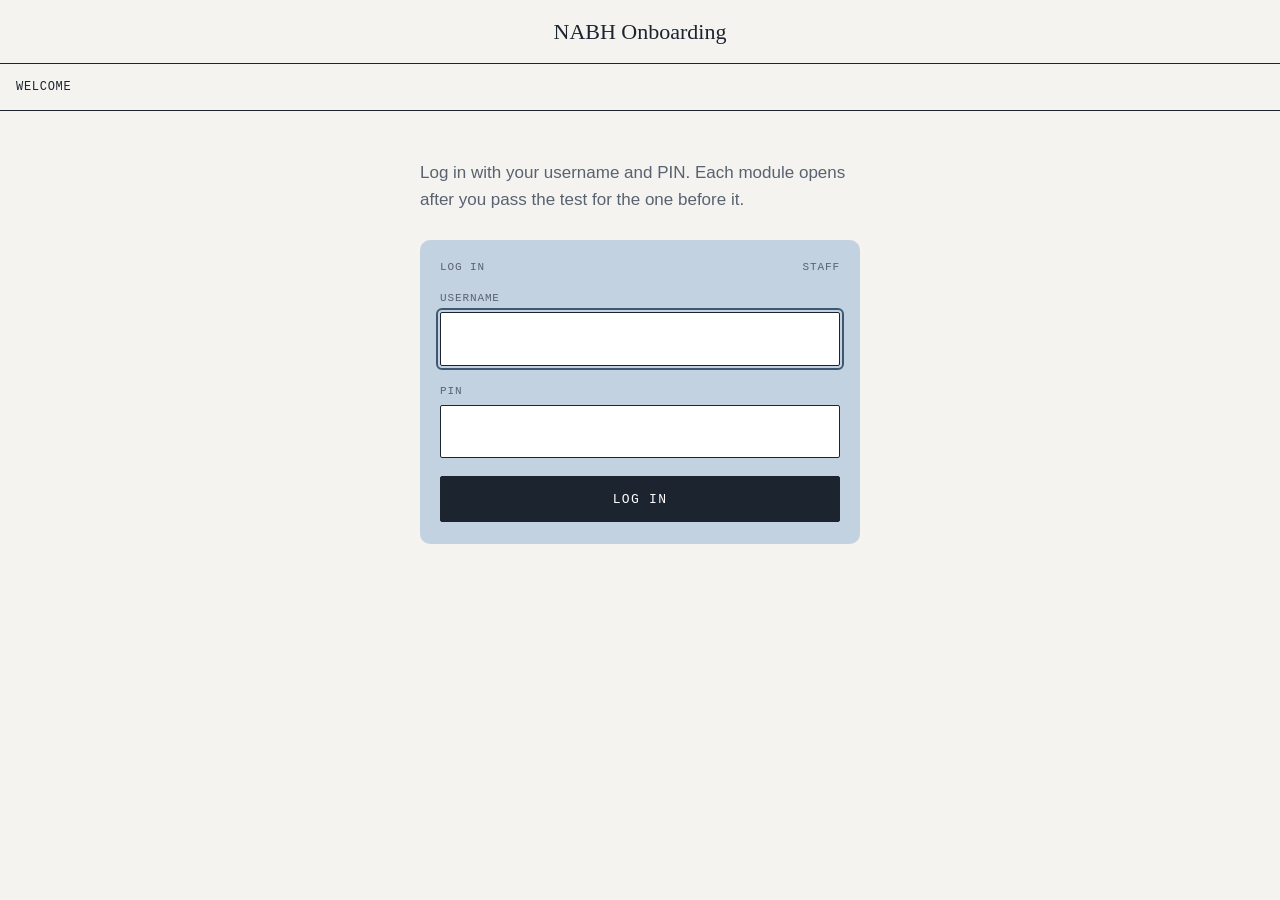
==== index.html @ 5a28e41d "Remove login heading; version asset links so browsers load new styles Co-Authored-By: Claude Opus 5." ====
<!DOCTYPE html>
<html lang="en">
<head>
  <meta charset="utf-8">
  <meta name="viewport" content="width=device-width, initial-scale=1">
  <title>NABH Onboarding</title>
  <link rel="stylesheet" href="css/style.css?v=20261121b">
</head>
<body>
  <header class="masthead">
    <a class="title" href="index.html" id="brandTitle">NABH Onboarding</a>
    <div class="cells">
      <span class="cell"><span class="crumbs" id="crumb">Welcome</span></span>
      <span class="cell hidden" id="progressCell"></span>
      <button type="button" class="cell hidden" id="logoutBtn">Log out</button>
    </div>
  </header>

  <div class="page">

    <!-- ===================== Login ===================== -->
    <main id="login" class="login hidden">
      <p class="intro">Log in with your username and PIN. Each module opens after you pass the test for the one before it.</p>

      <section class="card blue-200">
        <div class="card-top label"><span>Log in</span><span>Staff</span></div>
        <div id="message" class="message hidden" role="alert" aria-live="assertive"></div>
        <form id="loginForm" autocomplete="on">
          <label class="field label" for="name">Username</label>
          <input type="text" id="name" name="name" autocomplete="username" required>
          <label class="field label" for="pin">PIN</label>
          <input type="password" id="pin" name="pin" inputmode="numeric" autocomplete="current-password" required>
          <button type="submit" class="btn full" id="loginBtn">Log in</button>
        </form>
      </section>
    </main>

    <!-- ===================== Dashboard ===================== -->
    <main id="dashboard" class="hidden">
      <section class="welcome">
        <h1>Hi <em id="greetName">there.</em></h1>
        <p id="subheading">NABH Onboarding</p>
      </section>

      <section class="bento" aria-label="Your progress">
        <div class="card blue-200">
          <div class="card-top label"><span>Progress</span><span id="progressPct"></span></div>
          <div>
            <p class="big-num"><span id="doneNum">0</span> <small>of <span id="totalNum">14</span></small></p>
            <p class="small" id="summary" style="margin:6px 0 12px"></p>
            <div class="segments" id="segments" role="progressbar" aria-valuemin="0"></div>
          </div>
        </div>
        <div class="card blue-50">
          <div class="card-top label"><span>Pass mark</span><span>Every test</span></div>
          <p class="big-num" id="passNum">85%</p>
        </div>
        <div class="card ink wide">
          <div class="card-top label"><span>Next up</span><span id="nextMeta"></span></div>
          <p class="next-text" id="nextText"></p>
          <a class="btn on-blue hidden" id="nextBtn" href="#">Continue</a>
        </div>
      </section>

      <p class="visually-hidden" id="drawerNote" role="status" aria-live="polite"></p>
      <div id="groups"></div>
    </main>

    <p id="loading" class="loading">Loading...</p>
  </div>

  <script src="js/config.js?v=20261121b"></script>
  <script src="js/mock.js?v=20261121b"></script>
  <script src="js/api.js?v=20261121b"></script>
  <script src="js/app.js?v=20261121b"></script>
  <script>
    (function () {
      var $ = function (id) { return document.getElementById(id); };
      var pad = function (n) { return (n < 10 ? "0" : "") + n; };

      // ---------- Login ----------
      function showLogin() {
        $("loading").classList.add("hidden");
        $("dashboard").classList.add("hidden");
        $("logoutBtn").classList.add("hidden");
        $("progressCell").classList.add("hidden");
        $("crumb").textContent = "Welcome";
        $("login").classList.remove("hidden");
        if (App.param("expired")) App.showMessage("Your session has ended. Please log in again.");
        $("name").focus();
      }

      $("loginForm").addEventListener("submit", async function (e) {
        e.preventDefault();
        App.showMessage("");
        var btn = $("loginBtn");
        btn.disabled = true;
        btn.textContent = "Logging in...";
        var res = await Api.call("login", { name: $("name").value.trim(), pin: $("pin").value.trim() });
        btn.disabled = false;
        btn.textContent = "Log in";
        if (!res.ok) { App.showMessage(res.error, true); $("pin").select(); return; }
        Api.saveSession(res.token, res.name);
        $("pin").value = "";
        history.replaceState(null, "", "index.html");
        showDashboard();
      });

      $("logoutBtn").addEventListener("click", function () {
        Api.clearSession();
        window.location.replace("index.html");
      });

      // ---------- Dashboard ----------
      async function showDashboard() {
        $("login").classList.add("hidden");
        $("loading").classList.remove("hidden");

        var results = await Promise.all([App.loadManifest(), Api.call("getProgress")]);
        var manifest = results[0];
        var res = results[1];
        if (!res.ok) { $("loading").textContent = res.error; return; }

        var name = res.name || Api.getName();
        var items = App.moduleStatuses(manifest.modules, res.progress);
        var done = items.filter(function (i) { return i.status === "completed"; }).length;
        var total = items.length;
        var passPct = (res.settings && res.settings.passPercent) || 85;

        document.title = manifest.programTitle;
        $("brandTitle").textContent = manifest.programTitle;
        $("crumb").textContent = "Dashboard";
        $("greetName").textContent = name + ".";
        $("subheading").textContent = "Read each module, pass its test, and the next one opens.";
        $("doneNum").textContent = done;
        $("totalNum").textContent = total;
        $("summary").textContent = done + " of " + total + " modules completed";
        $("progressPct").textContent = Math.round((done / total) * 100) + "%";
        $("passNum").textContent = passPct + "%";
        $("progressCell").textContent = pad(done) + " / " + pad(total);

        // Segmented progress bar, one segment per module
        var seg = $("segments");
        seg.innerHTML = items.map(function (i) { return "<span class='seg" + (i.status === "completed" ? " done" : "") + "'></span>"; }).join("");
        seg.setAttribute("aria-valuemax", total);
        seg.setAttribute("aria-valuenow", done);
        seg.setAttribute("aria-label", done + " of " + total + " modules completed");

        // "Next up": the module she should work on now
        var next = items.find(function (i) { return i.status === "open" || i.status === "testReady"; });
        if (next) {
          var started = App.getReadState(next.module.id).maxSeen >= 0;
          $("nextMeta").textContent = "Module " + pad(next.module.id);
          $("nextText").textContent = next.module.title;
          $("nextBtn").textContent = next.status === "testReady" ? "Take the test" : (started ? "Continue reading" : "Start reading");
          $("nextBtn").href = linkFor(next);
          $("nextBtn").classList.remove("hidden");
        } else {
          $("nextMeta").textContent = "";
          $("nextText").textContent = done === total ? "All modules completed." : "New modules are coming soon.";
          $("nextBtn").classList.add("hidden");
        }

        renderGroups(items);

        $("loading").classList.add("hidden");
        $("dashboard").classList.remove("hidden");
        $("logoutBtn").classList.remove("hidden");
        $("progressCell").classList.remove("hidden");
      }

      function linkFor(item) {
        if (item.status === "testReady") return "test.html?id=" + item.module.id;
        if (item.status === "completed" || item.status === "open") return "module.html?id=" + item.module.id;
        return null;
      }

      // Module cards, grouped by "part" from modules.json.
      function renderGroups(items) {
        var wrap = $("groups");
        wrap.innerHTML = "";
        var parts = [];
        items.forEach(function (i) {
          var p = i.module.part || "Modules";
          if (parts.indexOf(p) === -1) parts.push(p);
        });

        parts.forEach(function (part, pi) {
          var inPart = items.filter(function (i) { return (i.module.part || "Modules") === part; });
          var head = document.createElement("div");
          head.className = "group-head";
          head.innerHTML = "<h2>" + App.escapeHtml(part) + "</h2><span class='label muted'>Part " + (pi + 1) + " / " +
            pad(inPart[0].module.id) + "-" + pad(inPart[inPart.length - 1].module.id) + "</span>";
          var grid = document.createElement("div");
          grid.className = "grid";
          inPart.forEach(function (item) { grid.appendChild(card(item)); });
          wrap.appendChild(head);
          wrap.appendChild(grid);
        });
      }

      function card(item) {
        var mod = item.module;
        var badge, meta, reason = "";
        switch (item.status) {
          case "completed": badge = "Completed"; meta = "Best score " + App.escapeHtml(item.progress.bestScorePct) + "%"; break;
          case "testReady": badge = "Test ready"; meta = "Reading done"; break;
          case "open":
            var started = App.getReadState(mod.id).maxSeen >= 0;
            badge = started ? "Continue" : "Start"; meta = "Open now"; break;
          case "locked":
            badge = "<span class='lock' aria-hidden='true'></span>Locked"; meta = "Pass Module " + (mod.id - 1) + " first";
            reason = "Module " + mod.id + " is locked. Pass Module " + (mod.id - 1) + " to unlock it.";
            break;
          default:
            badge = "Soon"; meta = "Coming soon";
            reason = "Module " + mod.id + " has not been published yet.";
        }
        var el = document.createElement("button");
        el.type = "button";
        el.className = "mod s-" + item.status;
        el.innerHTML =
          "<span class='art' aria-hidden='true'><span class='num'>" + pad(mod.id) + "</span><span class='badge'>" + badge + "</span></span>" +
          "<span class='caption'><span class='name'>" + App.escapeHtml(mod.title) + "</span><span class='meta label'>" + meta + "</span></span>";
        el.setAttribute("aria-label", "Module " + mod.id + ": " + mod.title + ". " + el.querySelector(".badge").textContent + ". " + meta + ".");
        el.addEventListener("click", function () {
          var href = linkFor(item);
          if (href) { window.location.href = href; return; }
          // Locked or coming soon: nothing opens, just say why on the card.
          el.querySelector(".meta").textContent = reason;
          $("drawerNote").textContent = reason;
        });
        return el;
      }

      // ---------- Start ----------
      if (Api.getToken()) showDashboard(); else showLogin();
    })();
  </script>
</body>
</html>
---- css/style.css ----
/* =============================================================
   NABH Onboarding
   Look: warm paper background, thin ruled lines, serif headings,
   mono labels. Muted blues carry about a third of the page (cards,
   card tops, reader sidebar). Muted green is a small accent used
   only for "completed" and "passed". Mobile first.
   ============================================================= */

:root {
  /* Neutrals */
  --paper: #F4F3EF;
  --white: #FFFFFF;
  --ink: #1C2430;         /* text and rules: a deep blue-black */
  --muted: #586271;
  --rule: #1C2430;
  --rule-soft: #D3D7DC;

  /* Muted blues (main colour, about 30%) */
  --blue-50: #EBF0F5;
  --blue-100: #DCE5EE;
  --blue-200: #C3D2E0;
  --blue-300: #A3B9CD;
  --blue-500: #6A87A3;
  --blue-700: #3E5872;

  /* Muted greens (accent, about 5%) */
  --green-100: #DFE7D8;
  --green-300: #AFC3A2;
  --green-700: #4F6B45;

  --disabled: #B9BEC5;
  --radius: 10px;

  --serif: "Iowan Old Style", "Palatino Linotype", Palatino, "Book Antiqua", Georgia, serif;
  --sans: -apple-system, BlinkMacSystemFont, "Segoe UI", Roboto, "Helvetica Neue", Arial, sans-serif;
  --mono: ui-monospace, "SF Mono", SFMono-Regular, Menlo, Consolas, "Liberation Mono", monospace;
}

* { box-sizing: border-box; }
html { -webkit-text-size-adjust: 100%; scroll-padding-bottom: 140px; }

body {
  margin: 0;
  background: var(--paper);
  color: var(--ink);
  font-family: var(--sans);
  font-size: 17px;
  line-height: 1.6;
  min-height: 100vh;
}

h1, h2, h3 { font-family: var(--serif); font-weight: 400; line-height: 1.15; margin: 0 0 12px; letter-spacing: -0.005em; }
h1 { font-size: 34px; }
h2 { font-size: 26px; }
h3 { font-size: 20px; }
@media (min-width: 720px) { h1 { font-size: 46px; } h2 { font-size: 30px; } }
h1 em, h2 em { font-style: italic; }
p { margin: 0 0 14px; }
a { color: var(--ink); }
strong { font-weight: 600; }

.muted { color: var(--muted); }
.small { font-size: 14px; }
.hidden { display: none !important; }
.visually-hidden { position: absolute; width: 1px; height: 1px; overflow: hidden; clip: rect(0 0 0 0); white-space: nowrap; }

/* Small uppercase mono label, used all over */
.label {
  font-family: var(--mono);
  font-size: 11px;
  font-weight: 500;
  letter-spacing: 0.08em;
  text-transform: uppercase;
  line-height: 1.4;
}

.page { max-width: 1080px; margin: 0 auto; padding: 0 16px 72px; }
.narrow { max-width: 720px; margin: 0 auto; }

/* =============================================================
   Ruled header: title row, then a row of cells
   ============================================================= */
.masthead { border-bottom: 1px solid var(--rule); background: var(--paper); }
.masthead .title {
  display: block;
  text-align: center;
  padding: 14px 16px;
  font-family: var(--serif);
  font-size: 22px;
  text-decoration: none;
  color: var(--ink);
  border-bottom: 1px solid var(--rule);
}
.cells { display: flex; align-items: stretch; max-width: 100%; }
.cell {
  display: flex;
  align-items: center;
  gap: 10px;
  min-height: 46px;
  padding: 0 16px;
  font-family: var(--mono);
  font-size: 12px;
  letter-spacing: 0.06em;
  text-transform: uppercase;
  color: var(--ink);
  text-decoration: none;
  background: none;
  border: 0;
  border-left: 1px solid var(--rule);
  cursor: default;
}
.cell:first-child { border-left: 0; flex: 1; min-width: 0; }
.cell .crumbs { overflow: hidden; text-overflow: ellipsis; white-space: nowrap; }
.cell a { color: var(--ink); }
a.cell, button.cell { cursor: pointer; }
a.cell:hover, button.cell:hover { background: var(--blue-50); }
.cell .sep { margin: 0 6px; color: var(--muted); }

/* =============================================================
   Buttons: square, black, uppercase mono (like "Add to bag")
   ============================================================= */
.btn {
  display: inline-flex;
  align-items: center;
  justify-content: center;
  gap: 8px;
  min-height: 46px;
  padding: 8px 22px;
  border: 1px solid var(--ink);
  border-radius: 2px;
  background: var(--ink);
  color: var(--white);
  font-family: var(--mono);
  font-size: 13px;
  font-weight: 500;
  letter-spacing: 0.1em;
  text-transform: uppercase;
  text-decoration: none;
  cursor: pointer;
  transition: background-color 0.15s, color 0.15s;
}
.btn:hover { background: var(--blue-700); border-color: var(--blue-700); }
.btn.outline { background: transparent; color: var(--ink); }
.btn.outline:hover { background: var(--blue-50); }
.btn.on-blue { background: var(--white); color: var(--ink); border-color: var(--ink); }
.btn.on-blue:hover { background: var(--blue-50); }
.btn:disabled, .btn[aria-disabled="true"] {
  background: var(--disabled);
  border-color: var(--disabled);
  color: var(--ink);
  cursor: not-allowed;
}
.btn.outline:disabled { background: transparent; color: var(--disabled); border-color: var(--rule-soft); }
.btn.full { width: 100%; }

/* =============================================================
   Colour cards (bento style): label top-left, detail top-right
   ============================================================= */
.card {
  border-radius: var(--radius);
  padding: 16px 18px 18px;
  background: var(--blue-100);
  display: flex;
  flex-direction: column;
  gap: 12px;
}
.card .card-top { display: flex; justify-content: space-between; gap: 12px; color: var(--muted); }
.card.blue-200 { background: var(--blue-200); }
.card.blue-50 { background: var(--blue-50); }
.card.ink { background: var(--blue-700); color: var(--white); }
.card.ink .card-top { color: var(--blue-200); }
.card.green { background: var(--green-100); }

.big-num { font-family: var(--serif); font-size: 52px; line-height: 1; letter-spacing: -0.02em; margin: 0; }
.big-num small { font-size: 22px; color: var(--muted); letter-spacing: 0; }

/* Thin segmented progress bar */
.segments { display: flex; gap: 3px; width: 100%; }
.seg { flex: 1; height: 5px; border-radius: 1px; background: rgba(28, 36, 48, 0.14); }
.seg.on { background: var(--ink); }
.seg.done { background: var(--green-700); }
.seg.current { background: var(--blue-500); }

/* =============================================================
   Forms
   ============================================================= */
label.field { display: block; margin-bottom: 6px; color: var(--muted); }
input[type="text"], input[type="password"] {
  width: 100%;
  min-height: 48px;
  padding: 12px 14px;
  border: 1px solid var(--ink);
  border-radius: 2px;
  font: inherit;
  margin-bottom: 18px;
  background: var(--white);
  color: var(--ink);
}
.message {
  padding: 12px 14px;
  border: 1px solid var(--ink);
  border-left-width: 4px;
  border-radius: 2px;
  background: var(--white);
  margin: 0 0 18px;
  font-size: 15px;
}
.loading { padding: 24px 0; color: var(--muted); }

/* =============================================================
   Login
   ============================================================= */
.login { max-width: 440px; margin: 0 auto; padding: 48px 0 0; }
.login h1 { margin-bottom: 10px; }
.login .intro { color: var(--muted); margin-bottom: 26px; }
.login .card { padding: 20px 20px 22px; gap: 16px; }
.login form { margin: 0; }

/* =============================================================
   Dashboard
   ============================================================= */
.welcome { padding: 40px 0 28px; max-width: 620px; }
.welcome p { color: var(--muted); font-size: 16px; margin: 0; }

.bento { display: grid; gap: 12px; grid-template-columns: 1fr; margin-bottom: 44px; }
.bento .card { justify-content: space-between; }
@media (min-width: 640px) { .bento .card { min-height: 170px; } }
.bento .next-text { font-family: var(--serif); font-size: 22px; line-height: 1.25; margin: 0; }
.bento .card .btn { align-self: flex-start; }
@media (min-width: 640px) { .bento { grid-template-columns: 1fr 1fr; } .bento .wide { grid-column: span 2; } }
@media (min-width: 960px) { .bento { grid-template-columns: 1fr 1fr 1.4fr; } .bento .wide { grid-column: auto; } }

.group-head { display: flex; align-items: baseline; justify-content: space-between; gap: 12px; margin: 0 0 12px; }
.group-head h2 { margin: 0; }
.note { min-height: 22px; font-size: 15px; color: var(--muted); margin: 0 0 10px; }

/* Module cards in a bordered grid (cells share their borders) */
.grid {
  display: grid;
  grid-template-columns: repeat(2, minmax(0, 1fr));
  border-top: 1px solid var(--rule);
  border-left: 1px solid var(--rule);
  margin-bottom: 40px;
}
@media (min-width: 720px) { .grid { grid-template-columns: repeat(3, minmax(0, 1fr)); } }
@media (min-width: 960px) { .grid { grid-template-columns: repeat(4, minmax(0, 1fr)); } }

.mod {
  display: flex;
  flex-direction: column;
  min-width: 0;
  padding: 0;
  border: 0;
  border-right: 1px solid var(--rule);
  border-bottom: 1px solid var(--rule);
  background: var(--white);
  color: var(--ink);
  font: inherit;
  text-align: left;
  cursor: pointer;
}
.mod .art {
  position: relative;
  display: flex;
  align-items: flex-end;
  justify-content: space-between;
  aspect-ratio: 4 / 3;
  padding: 10px 12px;
  border-bottom: 1px solid var(--rule);
  background: var(--blue-200);
  overflow: hidden;
}
.mod .num { font-family: var(--serif); font-size: 44px; line-height: 0.9; letter-spacing: -0.02em; }
.mod .badge {
  font-family: var(--mono);
  font-size: 10.5px;
  letter-spacing: 0.08em;
  text-transform: uppercase;
  padding: 4px 7px;
  border: 1px solid var(--ink);
  border-radius: 2px;
  background: var(--white);
  white-space: nowrap;
}
.mod .caption { padding: 12px 12px 14px; display: flex; flex-direction: column; gap: 6px; flex: 1; }
.mod .name { font-family: var(--serif); font-size: 17px; line-height: 1.25; }
.mod .meta { color: var(--muted); }
@media (min-width: 720px) { .mod .name { font-size: 18px; } .mod .num { font-size: 52px; } }

/* Simple shapes in the coloured top, one per status (decoration only) */
.mod .art::before {
  content: "";
  position: absolute;
  right: 14px;
  top: 14px;
  width: 34%;
  aspect-ratio: 1;
  border-radius: 50%;
  background: var(--blue-300);
}
.mod.s-open .art { background: var(--blue-300); }
.mod.s-open .art::before { background: var(--blue-500); }
.mod.s-testReady .art { background: var(--blue-300); }
.mod.s-testReady .art::before { border-radius: 6px; background: var(--blue-700); width: 30%; }
.mod.s-completed .art { background: var(--green-100); }
.mod.s-completed .art::before { background: var(--green-300); }
.mod.s-completed .badge { background: var(--green-700); border-color: var(--green-700); color: var(--white); }
.mod.s-locked .art { background: var(--blue-50); }
.mod.s-locked .art::before { background: transparent; border: 1px solid var(--blue-300); }
.mod.s-comingSoon .art {
  background: repeating-linear-gradient(135deg, transparent 0 9px, rgba(106, 135, 163, 0.18) 9px 10px), var(--paper);
}
.mod.s-comingSoon .art::before { display: none; }
.mod.s-locked, .mod.s-comingSoon { cursor: default; }
.mod.s-locked .name, .mod.s-comingSoon .name { color: var(--muted); }
.mod.s-open .badge, .mod.s-testReady .badge { background: var(--ink); color: var(--white); }

@media (hover: hover) {
  .mod.s-open:hover .caption, .mod.s-testReady:hover .caption, .mod.s-completed:hover .caption { background: var(--blue-50); }
}

/* Plain lock drawn with CSS */
.lock {
  position: relative;
  display: inline-block;
  width: 9px;
  height: 7px;
  margin: 0 6px 0 1px;
  border: 1.5px solid currentColor;
  border-radius: 1px;
  vertical-align: -1px;
}
.lock::before {
  content: "";
  position: absolute;
  left: 50%;
  bottom: 100%;
  width: 5px;
  height: 4px;
  margin-left: -4px;
  border: 1.5px solid currentColor;
  border-bottom: none;
  border-radius: 4px 4px 0 0;
}

/* =============================================================
   Reader: section list on the left (desktop), text on the right
   ============================================================= */
.reader-layout { display: grid; grid-template-columns: 1fr; }
.side { background: var(--blue-50); border-bottom: 1px solid var(--rule); }
.side .side-head { padding: 18px 16px 14px; border-bottom: 1px solid var(--rule); }
.side .side-head h1 { font-size: 26px; margin: 6px 0 12px; }
.toc { list-style: none; margin: 0; padding: 0; display: none; }
.toc li { border-bottom: 1px solid var(--rule-soft); }
.toc button {
  display: flex;
  align-items: baseline;
  gap: 10px;
  width: 100%;
  min-height: 44px;
  padding: 10px 16px;
  border: 0;
  background: none;
  font: inherit;
  font-size: 15px;
  line-height: 1.35;
  color: var(--ink);
  text-align: left;
  cursor: pointer;
}
.toc button .label { color: var(--muted); flex: none; }
.toc button:hover:not(:disabled) { background: var(--blue-100); }
.toc button:disabled { color: var(--muted); cursor: default; opacity: 0.7; }
.toc li.current button { background: var(--blue-200); font-weight: 600; }

.main-col { min-width: 0; }
.reader { padding: 24px 16px 8px; }
.reader h2 { margin: 6px 0 16px; outline: none; }
.reader .kicker { color: var(--muted); }
.reader ul { padding-left: 20px; margin: 0 0 16px; }
.reader ul li::marker { color: var(--blue-500); }
.reader ol { padding-left: 26px; margin: 0 0 16px; }
.reader li { margin-bottom: 8px; padding-left: 2px; }
.reader ol li::marker { font-family: var(--mono); font-size: 13px; color: var(--muted); }

.nav-row {
  display: flex;
  border-top: 1px solid var(--rule);
  margin-top: 18px;
}
.nav-row .btn { flex: 1; min-height: 56px; border-radius: 0; border: 0; }
.nav-row .btn.outline { flex: 0 0 34%; border-right: 1px solid var(--rule); }

@media (min-width: 900px) {
  .reader-layout { grid-template-columns: 300px minmax(0, 1fr); min-height: calc(100vh - 110px); }
  .side { border-bottom: 0; border-right: 1px solid var(--rule); }
  .side .side-head { padding: 26px 20px 18px; }
  .toc { display: block; }
  .reader { padding: 36px 48px 12px; max-width: 800px; }
  .nav-row { margin: 18px 48px 0; border: 1px solid var(--rule); max-width: 704px; }
}

/* Tables: ruled, scroll sideways on small screens */
.table-scroll {
  overflow-x: auto;
  -webkit-overflow-scrolling: touch;
  margin: 0 0 22px;
  border: 1px solid var(--rule);
}
table { border-collapse: collapse; width: 100%; font-size: 15px; line-height: 1.45; background: var(--white); }
th, td { text-align: left; vertical-align: top; padding: 10px 12px; border-bottom: 1px solid var(--rule-soft); min-width: 110px; }
th {
  background: var(--blue-100);
  border-bottom: 1px solid var(--rule);
  font-family: var(--mono);
  font-size: 11px;
  font-weight: 600;
  letter-spacing: 0.08em;
  text-transform: uppercase;
}
td + td, th + th { border-left: 1px solid var(--rule-soft); }
tr:last-child td { border-bottom: none; }

/* =============================================================
   Test
   ============================================================= */
.test-head { padding: 32px 0 22px; }
.test-head .row { display: flex; gap: 14px; flex-wrap: wrap; color: var(--muted); margin-bottom: 10px; }
.test-head p { color: var(--muted); margin: 0; }

.questions { border-top: 1px solid var(--rule); }
.question {
  border: 0;
  border-bottom: 1px solid var(--rule);
  margin: 0;
  padding: 20px 0 14px;
  min-width: 0;
}
.question legend {
  float: left;
  width: 100%;
  padding: 0;
  margin-bottom: 14px;
  font-family: var(--serif);
  font-size: 20px;
  line-height: 1.3;
}
.question legend .label { display: block; color: var(--muted); margin-bottom: 4px; font-family: var(--mono); }
.question.answered legend .label::after { content: "  \2713  answered"; color: var(--blue-700); }
.option {
  clear: both;
  display: flex;
  gap: 12px;
  align-items: flex-start;
  min-height: 48px;
  padding: 11px 12px;
  margin-bottom: 6px;
  border: 1px solid var(--rule-soft);
  border-radius: 2px;
  background: var(--white);
  cursor: pointer;
  transition: border-color 0.15s, background-color 0.15s;
}
.option:hover { border-color: var(--blue-500); }
.option.checked { border-color: var(--ink); background: var(--blue-50); }
.option input {
  appearance: none;
  -webkit-appearance: none;
  flex: none;
  width: 18px;
  height: 18px;
  margin: 3px 0 0;
  border: 1.5px solid var(--ink);
  border-radius: 50%;
  background: var(--white);
  cursor: pointer;
}
.option input:checked { background: radial-gradient(circle, var(--ink) 4px, var(--white) 4.5px); }

.submit-bar {
  position: sticky;
  bottom: 0;
  z-index: 5;
  margin: 24px -16px 0;
  padding: 12px 16px 14px;
  background: var(--blue-100);
  border-top: 1px solid var(--rule);
  display: grid;
  gap: 8px;
}
.submit-bar .row { display: flex; justify-content: space-between; align-items: baseline; gap: 10px; }
.submit-bar .hint { font-size: 14px; color: var(--muted); margin: 0; }
@media (min-width: 720px) { .submit-bar { margin: 24px 0 0; border: 1px solid var(--rule); bottom: 12px; } }

/* Result */
.result { padding: 32px 0 0; }
.result .card { padding: 22px 20px; gap: 10px; }
.result .big-num { font-size: 72px; }
.result .verdict { font-family: var(--serif); font-size: 24px; line-height: 1.25; margin: 4px 0 0; }
.result .verdict em { color: var(--muted); }
.actions { display: flex; flex-wrap: wrap; gap: 10px; margin-top: 14px; }
.actions .btn { flex: 1 1 200px; }

.review { margin-top: 34px; border-top: 1px solid var(--rule); }
.review-item { padding: 18px 0; border-bottom: 1px solid var(--rule); }
.review-item .top { display: flex; justify-content: space-between; gap: 10px; margin-bottom: 8px; color: var(--muted); }
.review-item .mark-ok { color: var(--green-700); }
.review-item .q { font-family: var(--serif); font-size: 19px; line-height: 1.3; margin-bottom: 10px; }
.review-item dl { margin: 0; display: grid; grid-template-columns: auto 1fr; gap: 6px 16px; font-size: 15px; }
.review-item dt { color: var(--muted); padding-top: 2px; }
.review-item dd { margin: 0; }
.review-item .why { font-size: 15px; color: var(--muted); margin: 10px 0 0; }

/* Confirmation dialog */
.overlay {
  position: fixed;
  inset: 0;
  z-index: 50;
  background: rgba(28, 36, 48, 0.45);
  display: flex;
  align-items: center;
  justify-content: center;
  padding: 16px;
}
.dialog { max-width: 400px; width: 100%; background: var(--paper); border: 1px solid var(--ink); padding: 22px 20px 20px; }
.dialog h2 { font-size: 24px; margin-bottom: 8px; }
.dialog .actions .btn { flex: 1 1 120px; }

/* =============================================================
   Focus, touch and motion
   ============================================================= */
a:focus-visible, button:focus-visible, input:focus-visible {
  outline: 2px solid var(--blue-700);
  outline-offset: 2px;
}
.option input:focus-visible { outline-offset: 3px; }
button, a, .option { -webkit-tap-highlight-color: transparent; }

@media (prefers-reduced-motion: reduce) {
  *, *::before, *::after { transition: none !important; scroll-behavior: auto !important; }
}
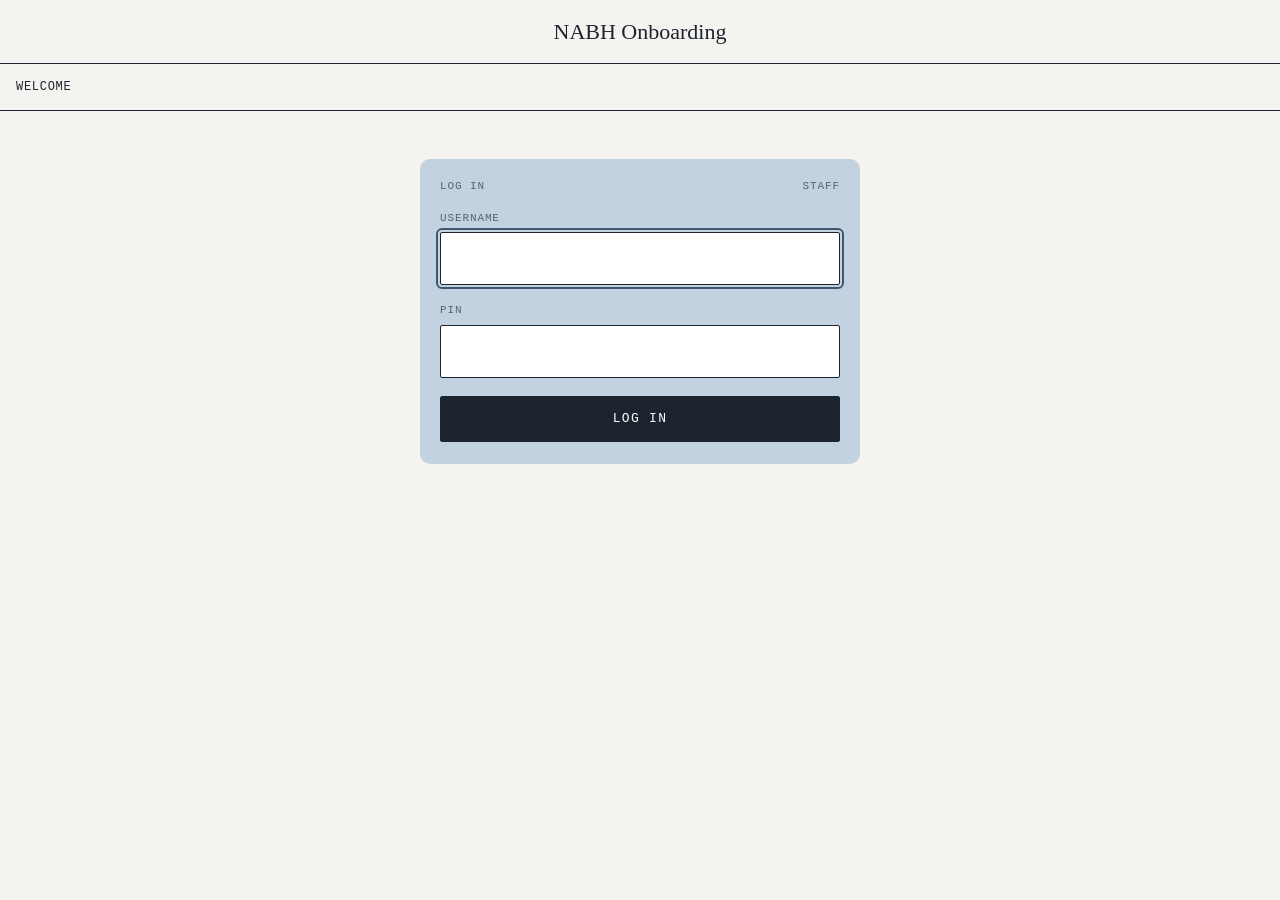
==== commit 8b44e1f1: "Remove login intro line; take site title from modules.json on every page Co-Authored-By: Claude Opus" ====
--- a/index.html
+++ b/index.html
@@ -20,7 +20,6 @@
 
     <!-- ===================== Login ===================== -->
     <main id="login" class="login hidden">
-      <p class="intro">Log in with your username and PIN. Each module opens after you pass the test for the one before it.</p>
 
       <section class="card blue-200">
         <div class="card-top label"><span>Log in</span><span>Staff</span></div>
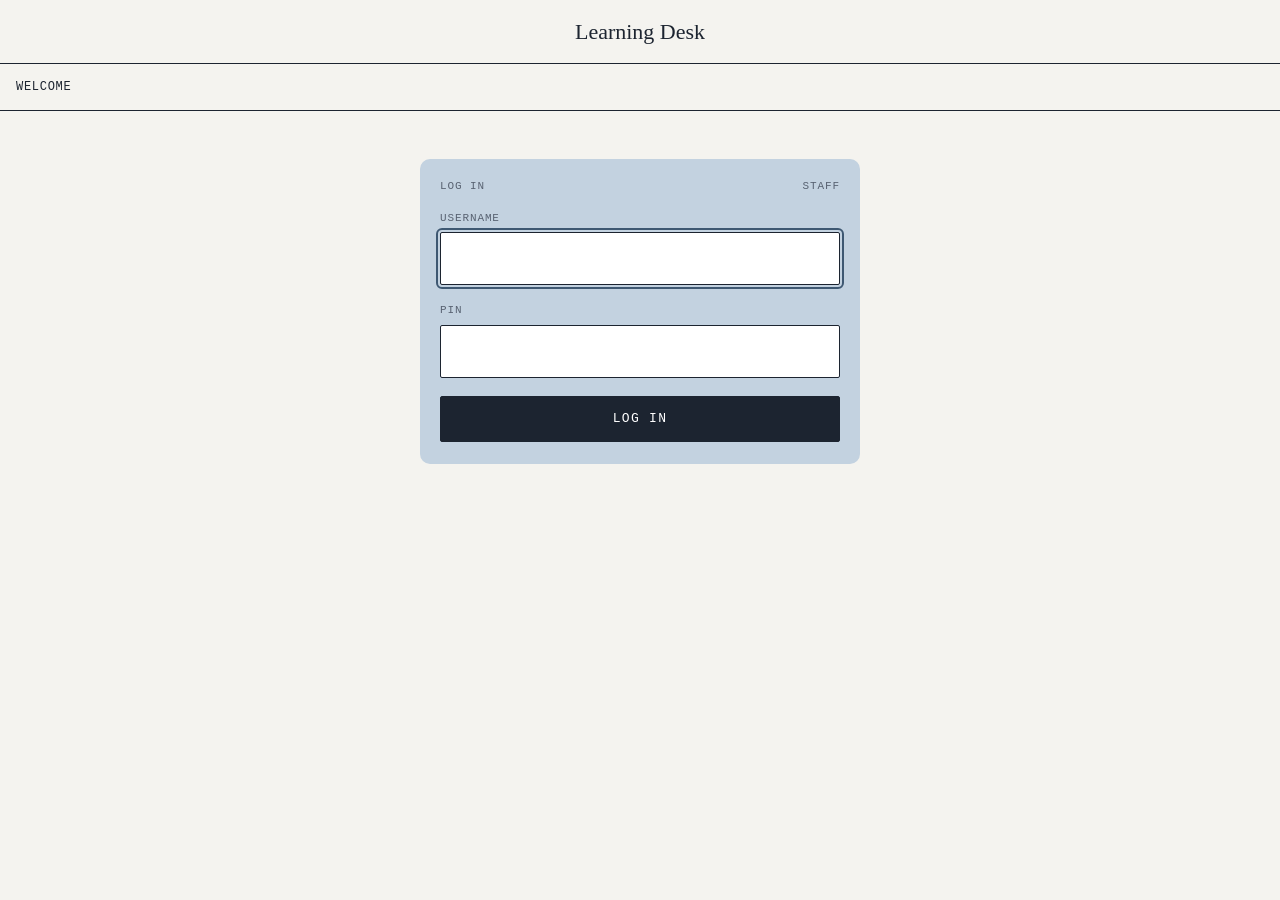
==== commit 50b18dde: "Name the site Learning Desk; show NABH Onboarding as the program Co-Authored-By: Claude Opus 5.5 <no" ====
--- a/index.html
+++ b/index.html
@@ -3,12 +3,12 @@
 <head>
   <meta charset="utf-8">
   <meta name="viewport" content="width=device-width, initial-scale=1">
-  <title>NABH Onboarding</title>
+  <title>Learning Desk</title>
   <link rel="stylesheet" href="css/style.css?v=20261121b">
 </head>
 <body>
   <header class="masthead">
-    <a class="title" href="index.html" id="brandTitle">NABH Onboarding</a>
+    <a class="title" href="index.html" id="brandTitle">Learning Desk</a>
     <div class="cells">
       <span class="cell"><span class="crumbs" id="crumb">Welcome</span></span>
       <span class="cell hidden" id="progressCell"></span>
@@ -37,8 +37,9 @@
     <!-- ===================== Dashboard ===================== -->
     <main id="dashboard" class="hidden">
       <section class="welcome">
+        <p class="label muted" id="programLabel" style="margin-bottom:10px">Program</p>
         <h1>Hi <em id="greetName">there.</em></h1>
-        <p id="subheading">NABH Onboarding</p>
+        <p id="subheading"></p>
       </section>
 
       <section class="bento" aria-label="Your progress">
@@ -126,10 +127,11 @@
         var total = items.length;
         var passPct = (res.settings && res.settings.passPercent) || 85;
 
-        document.title = manifest.programTitle;
-        $("brandTitle").textContent = manifest.programTitle;
+        document.title = (manifest.siteTitle || "Learning Desk") + " / " + manifest.programTitle;
+        $("brandTitle").textContent = manifest.siteTitle || "Learning Desk";
         $("crumb").textContent = "Dashboard";
         $("greetName").textContent = name + ".";
+        $("programLabel").textContent = manifest.programTitle;
         $("subheading").textContent = "Read each module, pass its test, and the next one opens.";
         $("doneNum").textContent = done;
         $("totalNum").textContent = total;
